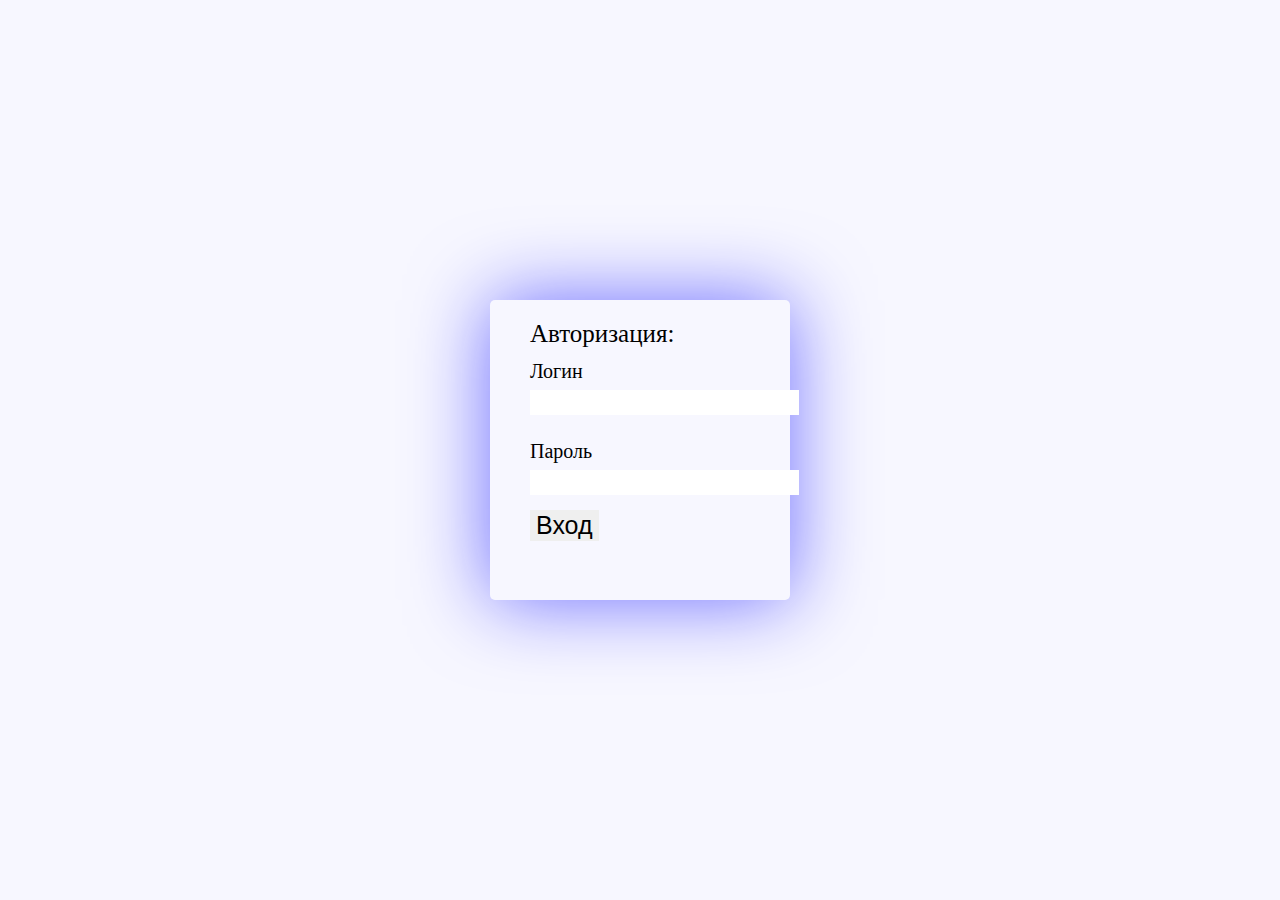
==== auth.html @ eab6e2d0 "123" ====
<!DOCTYPE html>
<html lang="ru">

<head>
    <meta charset="UTF-8">
    <meta http-equiv="X-UA-Compatible" content="IE=edge">
    <meta name="viewport" content="width=device-width, initial-scale=1.0">
    <title>Авторизация</title>
</head>
<style>
    body {
        background-color: rgb(247, 247, 255);
    }

    #BaseElemant {

        position: absolute;
        height: 300px;
        top: calc(100% / 2 - 150px);
        width: 300px;
        left: calc(100% / 2 - 150px);
        border-radius: 5px;
        background-color: rgb(247, 247, 255);
        box-shadow: 0 0 80px rgb(106, 106, 255);
    }

    #BaseElemant>.Labels {
        position: absolute;
        font-size: 25px;
        left: 40px;
    }

    #BaseElemant>#LabeState {
        top: 20px;
    }

    #BaseElemant>#labelLogin {
        top: 60px;
        font-size: 20px;
    }

    #BaseElemant>#Login {
        top: 90px;
        font-size: 20px;
        border: none;
    }

    #BaseElemant>#labelPassword {
        top: 140px;
        font-size: 20px;
    }

    #BaseElemant>#Password {
        top: 170px;
        font-size: 20px;
        border: none;
    }

    #BaseElemant>button {
        top: 210px;
        font-size: 20px;
        border: none;
    }
</style>

<body>
    <aside id="BaseElemant">
        <label for="" id="LabeState" class="Labels">Авторизация:</label>
        <label for="" id="labelLogin" class="Labels">Логин</label>
        <input type="text" name="" id="Login" class="Labels">
        <label for="" id="labelPassword" class="Labels">Пароль</label>
        <input type="password" name="" id="Password" class="Labels">
        <button class="Labels">
            Вход
        </button>
    </aside>
</body>

</html>
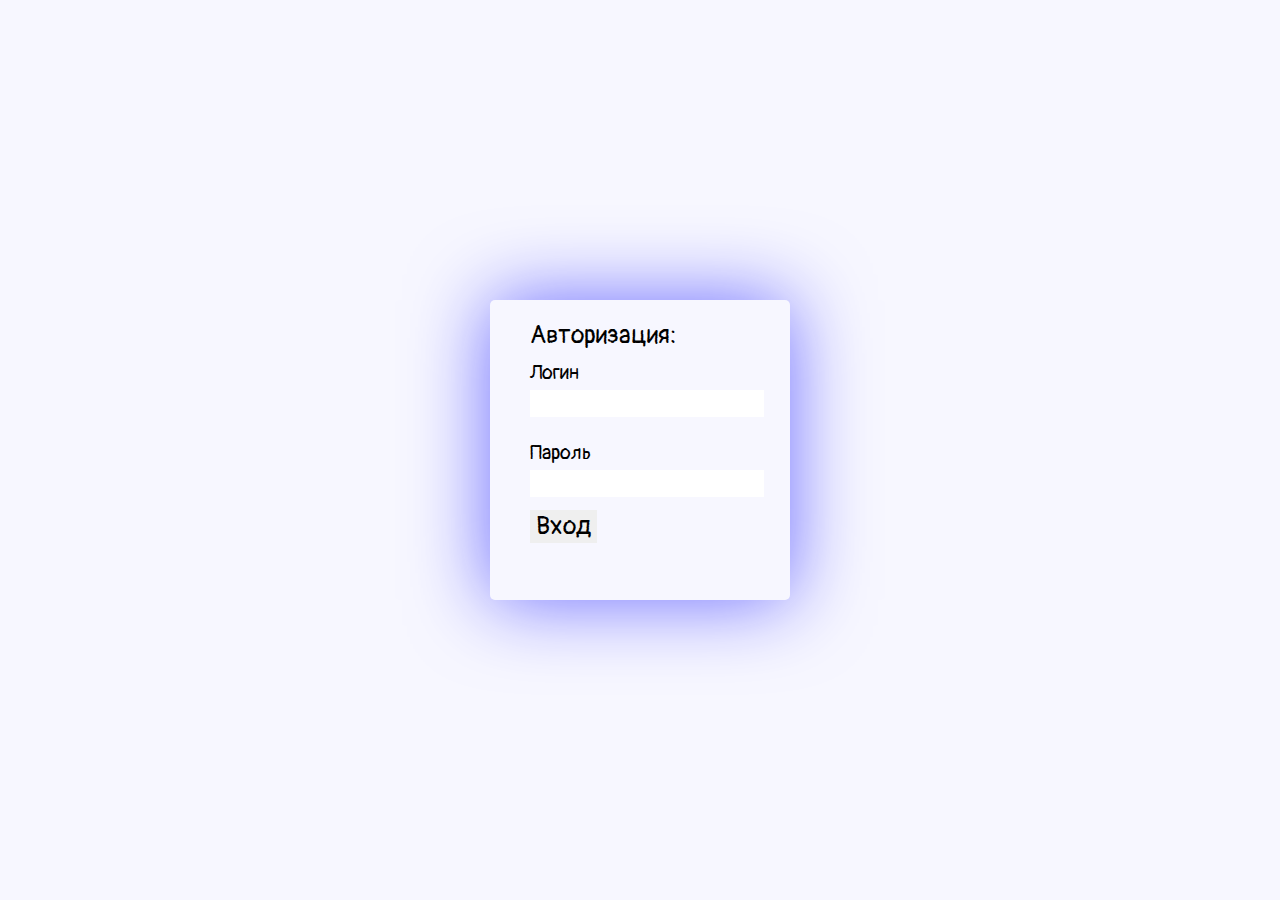
==== commit 7413ed45: "333" ====
--- a/auth.html
+++ b/auth.html
@@ -8,8 +8,18 @@
     <title>Авторизация</title>
 </head>
 <style>
+    @font-face {
+        font-family: "MyFont";
+        src: url("/font/Pangolin-Regular.ttf");
+    }
+
     body {
         background-color: rgb(247, 247, 255);
+    }
+
+    *
+    {
+        font-family: "MyFont", sans-serif;
     }
 
     #BaseElemant {
@@ -41,6 +51,7 @@
 
     #BaseElemant>#Login {
         top: 90px;
+        width: 230px;
         font-size: 20px;
         border: none;
     }
@@ -52,6 +63,7 @@
 
     #BaseElemant>#Password {
         top: 170px;
+        width: 230px;
         font-size: 20px;
         border: none;
     }
